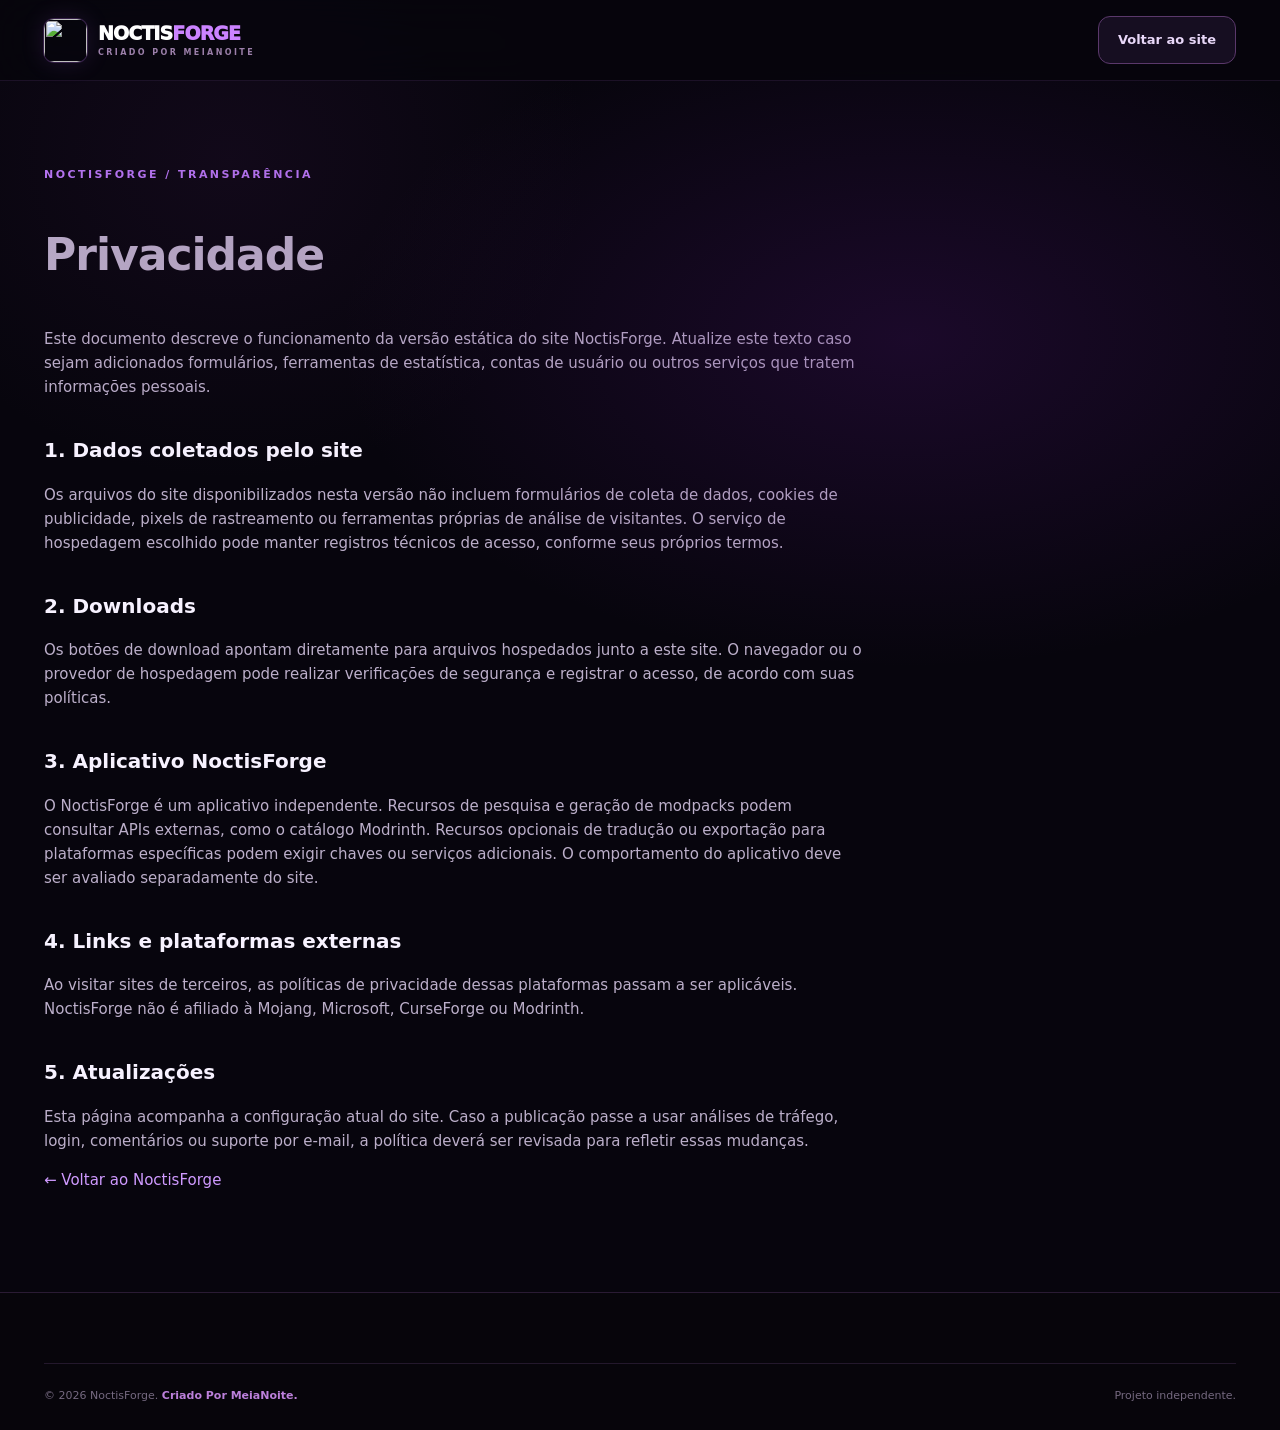
==== privacidade.html @ 1a080987 "Add files via upload" ====
<!DOCTYPE html>
<html lang="pt-BR">
<head>
  <meta charset="UTF-8">
  <meta name="viewport" content="width=device-width, initial-scale=1">
  <meta name="theme-color" content="#07050d">
  <meta name="description" content="Informações de privacidade do site NoctisForge, criado por MeiaNoite.">
  <link rel="icon" href="favicon.ico">
  <link rel="stylesheet" href="styles.css">
  <title>Privacidade | NoctisForge</title>
</head>
<body>
  <header class="site-header"><div class="container nav-inner"><a class="brand" href="index.html"><img src="assets/logo.webp" width="43" height="43" alt="" class="brand-icon"><span class="brand-name">NOCTIS<span>FORGE</span><small>CRIADO POR MEIANOITE</small></span></a><a class="btn btn-outline" href="index.html" style="min-height:40px">Voltar ao site</a></div></header>
  <main class="legal-page"><div class="container"><article>
    <div class="section-kicker">NOCTISFORGE / TRANSPARÊNCIA</div>
    <h1>Privacidade</h1>
    <p>Este documento descreve o funcionamento da versão estática do site NoctisForge. Atualize este texto caso sejam adicionados formulários, ferramentas de estatística, contas de usuário ou outros serviços que tratem informações pessoais.</p>
    <h2>1. Dados coletados pelo site</h2>
    <p>Os arquivos do site disponibilizados nesta versão não incluem formulários de coleta de dados, cookies de publicidade, pixels de rastreamento ou ferramentas próprias de análise de visitantes. O serviço de hospedagem escolhido pode manter registros técnicos de acesso, conforme seus próprios termos.</p>
    <h2>2. Downloads</h2>
    <p>Os botões de download apontam diretamente para arquivos hospedados junto a este site. O navegador ou o provedor de hospedagem pode realizar verificações de segurança e registrar o acesso, de acordo com suas políticas.</p>
    <h2>3. Aplicativo NoctisForge</h2>
    <p>O NoctisForge é um aplicativo independente. Recursos de pesquisa e geração de modpacks podem consultar APIs externas, como o catálogo Modrinth. Recursos opcionais de tradução ou exportação para plataformas específicas podem exigir chaves ou serviços adicionais. O comportamento do aplicativo deve ser avaliado separadamente do site.</p>
    <h2>4. Links e plataformas externas</h2>
    <p>Ao visitar sites de terceiros, as políticas de privacidade dessas plataformas passam a ser aplicáveis. NoctisForge não é afiliado à Mojang, Microsoft, CurseForge ou Modrinth.</p>
    <h2>5. Atualizações</h2>
    <p>Esta página acompanha a configuração atual do site. Caso a publicação passe a usar análises de tráfego, login, comentários ou suporte por e-mail, a política deverá ser revisada para refletir essas mudanças.</p>
    <p><a href="index.html">← Voltar ao NoctisForge</a></p>
  </article></div></main>
  <footer class="footer"><div class="container footer-bottom"><p>© 2026 NoctisForge. <strong>Criado Por MeiaNoite.</strong></p><p>Projeto independente.</p></div></footer>
</body>
</html>
---- styles.css ----
:root{color-scheme:dark;--bg:#07050d;--bg2:#0c0814;--card:#100c1b;--card2:#141023;--line:#2d213e;--line2:#463059;--purple:#a755fa;--purple2:#cb83ff;--lav:#e2c6ff;--white:#f7f2ff;--muted:#a99eb7;--subtle:#786b87;--grad:linear-gradient(110deg,#f4d7ff 0%,#bd73fa 50%,#9150e4 100%);--max:1192px}*{box-sizing:border-box}html{scroll-behavior:smooth;scroll-padding-top:92px}body{margin:0;background:var(--bg);font-family:Inter,ui-sans-serif,system-ui,-apple-system,"Segoe UI",Roboto,Arial,sans-serif;color:var(--white);font-size:15px;line-height:1.6;overflow-x:hidden}body::before{content:"";position:absolute;inset:0 0 auto;height:890px;pointer-events:none;background:radial-gradient(ellipse 60% 50% at 71% 38%,rgba(87,22,129,.25),transparent 74%),radial-gradient(ellipse 35% 45% at 18% 18%,rgba(90,35,111,.13),transparent 80%)}::selection{background:#a755fa99;color:white}a{color:inherit;text-decoration:none}button{font:inherit}button,a{-webkit-tap-highlight-color:transparent}button:focus-visible,a:focus-visible,summary:focus-visible{outline:2px solid var(--purple2);outline-offset:4px}.container{width:min(var(--max),calc(100% - 72px));margin:auto}.svg-sprite{position:absolute;width:0;height:0;overflow:hidden}svg{width:20px;height:20px;fill:none;stroke:currentColor;stroke-width:1.8;stroke-linecap:round;stroke-linejoin:round;flex:none}.skip-link{position:fixed;z-index:200;top:-120px;left:20px;background:var(--purple);padding:10px 15px;border-radius:9px}.skip-link:focus{top:16px}.gradient-text{background:var(--grad);-webkit-background-clip:text;background-clip:text;color:transparent}.site-header{position:sticky;top:0;z-index:80;border-bottom:1px solid rgba(138,84,174,.17);background:rgba(7,5,13,.83);backdrop-filter:blur(22px);-webkit-backdrop-filter:blur(22px)}.nav-inner{height:80px;display:flex;align-items:center;justify-content:space-between;gap:30px}.brand{display:flex;align-items:center;gap:11px;white-space:nowrap}.brand-icon{border-radius:10px;box-shadow:0 0 0 1px #784c9c5c,0 0 25px #b061e729}.brand-name{font-size:19px;font-weight:950;line-height:1;letter-spacing:-.9px;color:#fff}.brand-name>span{color:var(--purple2)}.brand-name small{display:block;font-size:8px;color:#9c80aa;letter-spacing:2.4px;margin-top:6px;font-weight:800}.nav-links{display:flex;align-items:center;gap:34px}.nav-links>a{font-size:13px;font-weight:650;color:#bdb3c7;transition:color .2s}.nav-links>a:hover{color:white}.nav-links .nav-download{display:inline-flex;align-items:center;gap:8px;color:white;background:#25132e;border:1px solid #6c3988;padding:11px 17px;border-radius:10px}.nav-download svg{width:16px;height:16px;color:#d2a0ff}.nav-download:hover{border-color:#ae68dc;background:#361b46}.mobile-menu{display:none;border:1px solid var(--line2);background:#1e1429;color:white;border-radius:9px;padding:8px;cursor:pointer}.hero{position:relative;isolation:isolate;padding:106px 0 0;overflow:hidden}.hero-glow{position:absolute;z-index:-1;pointer-events:none;filter:blur(75px);border-radius:50%}.glow-a{width:670px;height:470px;right:-190px;top:25px;background:rgba(129,38,199,.21)}.glow-b{width:400px;height:360px;left:-240px;top:40px;background:rgba(81,33,111,.14)}.hero-layout{display:grid;grid-template-columns:.9fr 1.1fr;align-items:center;gap:20px;min-height:520px}.hero-copy{position:relative;z-index:3;padding-bottom:35px}.eyebrow,.section-kicker{font-size:11px;letter-spacing:2.45px;font-weight:800;color:#bb79fa}.eyebrow{display:flex;align-items:center;gap:10px;letter-spacing:1.25px}.eyebrow-dot{width:7px;height:7px;border-radius:50%;background:#b565ff;box-shadow:0 0 15px #be62ff}.eyebrow-divider{height:1px;width:32px;background:#69457f;display:inline-block}.hero h1{font-weight:900;font-size:clamp(54px,5.7vw,85px);line-height:1.055;letter-spacing:-4px;margin:22px 0 25px;white-space:nowrap}.hero-text{color:#bab0c7;font-size:16px;max-width:478px;line-height:1.87;margin:0 0 31px}.hero-text strong{color:#eee1fd;font-weight:750}.hero-actions,.download-actions{display:flex;align-items:center;gap:12px;flex-wrap:wrap}.btn{display:inline-flex;align-items:center;justify-content:center;gap:12px;border-radius:12px;min-height:52px;padding:13px 19px;font-size:13px;font-weight:800;border:1px solid transparent;transition:transform .18s,box-shadow .18s,border-color .18s,background .18s;white-space:nowrap}.btn:hover{transform:translateY(-2px)}.btn svg{width:18px;height:18px}.btn-primary{color:#160b21;background:linear-gradient(115deg,#d89dff,#a65bfb);box-shadow:0 7px 32px #8e37d938}.btn-primary:hover{box-shadow:0 9px 40px #a64aff72}.btn-outline{background:#160e21;color:#e9d8f9;border-color:#5a386b}.btn-outline:hover{border-color:#9960b4;background:#22132e}.btn-arrow{width:14px!important;height:14px!important}.hero-footnotes{display:flex;gap:18px;flex-wrap:wrap;margin-top:21px;color:#988aa5;font-size:11px;font-weight:650}.hero-footnotes span{display:flex;align-items:center;gap:5px}.hero-footnotes svg{color:#b67ef4;width:14px;height:14px}.hero-visual{position:relative;min-width:0;isolation:isolate;perspective:1400px;padding:18px 0 58px}.orb{z-index:-1;position:absolute;border-radius:50%;filter:blur(17px);pointer-events:none}.orb-one{width:290px;height:290px;right:-25px;top:-72px;background:#5b0ba252;box-shadow:0 0 190px #700ecb68}.orb-two{width:220px;height:220px;left:10%;bottom:0;background:#9a39a426;box-shadow:0 0 130px #9a39a442}.app-window{background:#0a0710;border:1px solid #5e3d7b;box-shadow:0 16px 80px #000c,0 0 74px #8739c633;overflow:hidden;border-radius:14px;transform:perspective(1200px) rotateY(-6deg) rotateX(2deg);transform-origin:center left}.window-bar{height:39px;display:flex;align-items:center;gap:15px;padding:0 15px;background:#140e1c;border-bottom:1px solid #392447}.window-dots{display:flex;gap:5px}.window-dots i{width:8px;height:8px;background:#764f93;border-radius:50%}.window-dots i:first-child{background:#b573f6}.window-dots i:nth-child(2){background:#9e5dcc}.window-title{display:flex;gap:8px;align-items:center;font-size:11px;font-weight:750;color:#dfc7f4;white-space:nowrap;overflow:hidden;text-overflow:ellipsis}.window-title img{border-radius:4px}.window-version{margin-left:auto;font-size:10px;letter-spacing:1px;color:#a68db5}.window-screenshot{display:block;width:100%;height:auto;max-height:425px;object-fit:cover;object-position:top}.floating-tag{position:absolute;z-index:3;display:flex;align-items:center;gap:10px;background:#140c1ef5;border:1px solid #69378a;border-radius:12px;padding:11px 14px;box-shadow:0 11px 40px #0008;backdrop-filter:blur(8px)}.tag-one{bottom:4px;left:-30px}.tag-two{right:-14px;top:-18px}.floating-tag b{display:block;font-size:12px;line-height:1.2}.floating-tag small{display:block;color:#9f8caf;font-size:10px;margin-top:3px}.tag-icon{width:33px;height:33px;background:#2a1738;border-radius:9px;display:grid;place-items:center;color:#d5a0fa}.tag-icon svg{width:18px}.tag-check{width:18px!important;color:#bd7bfd;margin-left:10px}.hero-divider{display:flex;align-items:center;justify-content:space-between;gap:26px;font-size:10px;letter-spacing:2px;color:#675676;font-weight:800;padding:27px 0 22px}.hero-divider>div{height:1px;background:linear-gradient(90deg,#412851,transparent);flex:1}.section{padding:110px 0}.section-heading h2,.process-intro h2,.tech-copy h2,.faq-intro h2,.download-box h2{font-size:clamp(36px,4vw,58px);line-height:1.14;letter-spacing:-2.1px;font-weight:850;margin:17px 0 15px}.section-heading p{font-size:15px;max-width:595px;color:var(--muted);line-height:1.85}.section-heading.center{text-align:center;margin:0 auto 49px}.section-heading.center p{margin:0 auto}.features{background:linear-gradient(180deg,#07050d,#0a0710 62%,#07050d);border-top:1px solid #24152e}.feature-grid{display:grid;grid-template-columns:repeat(3,minmax(0,1fr));gap:15px}.feature-card{min-height:275px;position:relative;padding:30px 28px 23px;background:linear-gradient(150deg,#140e1b,#0e0b15 75%);border:1px solid #30203b;border-radius:17px;transition:transform .2s,border-color .2s,background .2s}.feature-card:hover{transform:translateY(-4px);border-color:#70438c;background:linear-gradient(150deg,#1e1229,#0d0a12 80%)}.feature-accent{background:radial-gradient(circle at 86% 7%,#4b167c48,transparent 42%),linear-gradient(145deg,#1c0e27,#0d0914)}.feature-icon{width:46px;height:46px;border:1px solid #633b7d;background:#2a1538;border-radius:12px;display:grid;place-items:center;color:#d194ff;margin-bottom:20px}.feature-icon svg{width:23px;height:23px}.feature-card h3{margin:0 0 10px;font-size:18px;letter-spacing:-.4px}.feature-card p{margin:0;color:#a89bb3;font-size:13px;line-height:1.75}.feature-meta{display:block;margin-top:23px;font-size:9px;font-weight:900;letter-spacing:1.6px;color:#8965a8}.honest-note{margin-top:22px;display:flex;align-items:flex-start;gap:13px;padding:16px 20px;border:1px solid #362a42;border-radius:12px;background:#110d18}.honest-note svg{color:#aa7fcb;margin-top:2px}.honest-note p{margin:0;color:#a79bb4;font-size:12px;line-height:1.7}.honest-note strong{color:#dfcbee}.process-section{padding:118px 0}.process-layout{display:grid;grid-template-columns:.92fr 1.08fr;gap:90px}.process-intro{position:relative}.process-intro p{color:var(--muted);max-width:370px;line-height:1.8}.inline-link{display:inline-flex;align-items:center;gap:9px;font-size:13px;font-weight:850;color:#d2a2ff;margin-top:21px}.inline-link svg{width:16px;height:16px;transition:transform .2s}.inline-link:hover svg{transform:translateX(4px)}.process-symbol{pointer-events:none;position:absolute;top:230px;left:20px;font-size:220px;font-weight:950;line-height:1;color:transparent;-webkit-text-stroke:1px #4b1e6659;transform:rotate(-12deg);user-select:none}.process-symbol span{position:absolute;font-size:54px;-webkit-text-stroke:0;color:#6e378d4f;top:16px;left:148px}.steps{border-top:1px solid var(--line)}.step{display:grid;grid-template-columns:45px 1fr 26px;gap:22px;padding:26px 0;border-bottom:1px solid var(--line);align-items:start}.step-num{font-size:12px;letter-spacing:1px;color:#b377db;font-weight:900;padding-top:5px}.step-main h3{font-size:19px;margin:0 0 7px;letter-spacing:-.4px}.step-main p{color:#9f91ad;margin:0;line-height:1.75;font-size:13px}.step>svg{width:23px;height:23px;color:#6f4b83;margin-top:4px}.showcase-section{background:#0c0713;border-top:1px solid #2c1a38;border-bottom:1px solid #2c1a38}.showcase-header{display:flex;justify-content:space-between;align-items:end;gap:40px;margin-bottom:34px}.showcase-header h2{margin-bottom:0}.showcase-header>p{max-width:310px;margin-bottom:5px}.showcase-grid{display:grid;grid-template-columns:1.35fr 1fr;grid-template-rows:235px 235px;gap:16px}.showcase-card{position:relative;border:1px solid #56346b;border-radius:15px;overflow:hidden;padding:0;background:#150d1e;cursor:zoom-in;text-align:left;min-height:0}.showcase-card img{width:100%;height:100%;object-fit:cover;object-position:top;transition:transform .5s,filter .4s;filter:saturate(.94)}.showcase-card:hover img{transform:scale(1.035);filter:saturate(1.1)}.showcase-big{grid-row:span 2}.showcase-overlay{display:flex;align-items:end;justify-content:space-between;position:absolute;bottom:0;left:0;right:0;padding:35px 24px 20px;background:linear-gradient(180deg,transparent,rgba(5,2,9,.98));color:white;font-size:15px;font-weight:800}.showcase-overlay small{display:block;font-weight:550;color:#b9a7ca;font-size:11px;margin-top:4px}.showcase-overlay>svg{width:20px;height:20px;color:#d1a2fa}.tech-section{padding:120px 0}.tech-panel{position:relative;display:grid;grid-template-columns:1.25fr .75fr;align-items:center;gap:30px;overflow:hidden;padding:64px;background:radial-gradient(circle at 81% 43%,#3d145a57,transparent 42%),linear-gradient(112deg,#16101f,#110b1a);border:1px solid #4a2d5d;border-radius:24px}.tech-copy h2{margin:14px 0}.tech-copy p{color:#aa9bb8;line-height:1.87;max-width:590px}.tech-points{display:grid;grid-template-columns:1fr 1fr;gap:16px 20px;margin-top:30px;max-width:540px}.tech-points>span{display:flex;gap:10px;align-items:center;font-size:12px;font-weight:700;color:#ddc8eb}.tech-points svg{color:#be79f0;width:17px;height:17px}.tech-visual{position:relative;height:315px;display:grid;place-items:center}.tech-center{height:135px;width:135px;border:1px solid #9f66dc;border-radius:30px;display:grid;place-items:center;box-shadow:0 0 75px #6b16916e,inset 0 0 40px #7e3cab21;background:#1b0e2c;transform:rotate(-8deg)}.tech-center svg{width:64px;height:64px;color:#dba1ff;transform:rotate(8deg);stroke-width:1.5}.tech-line{position:absolute;border:1px dashed #7c4aa255;border-radius:50%}.tech-line-a{width:270px;height:270px}.tech-line-b{width:350px;height:350px;opacity:.45}.tech-pill{z-index:2;position:absolute;background:#271435;border:1px solid #71418b;border-radius:9px;padding:9px 12px;font-size:11px;font-weight:750;color:#e5c4fa;box-shadow:0 6px 20px #0008}.tech-pill-one{top:12px;left:36px}.tech-pill-two{top:55px;right:-13px}.tech-pill-three{bottom:40px;left:8px}.tech-pill-four{bottom:4px;right:23px}.faq-section{background:#0a0710;border-top:1px solid #20152b}.faq-layout{display:grid;grid-template-columns:.75fr 1.25fr;gap:85px}.faq-intro p{color:var(--muted)}.faq-items{border-top:1px solid #3b2a49}.faq-items details{border-bottom:1px solid #3b2a49;padding:0 2px}.faq-items summary{cursor:pointer;display:flex;justify-content:space-between;align-items:center;gap:18px;list-style:none;font-size:15px;font-weight:750;padding:21px 5px}.faq-items summary::-webkit-details-marker{display:none}.faq-plus{width:25px;height:25px;border:1px solid #5e3973;border-radius:8px;flex:none;position:relative}.faq-plus:before,.faq-plus:after{content:"";position:absolute;background:#c28beb;left:7px;right:7px;top:11px;height:1.5px}.faq-plus:after{transform:rotate(90deg)}details[open] .faq-plus:after{transform:rotate(0deg)}details[open] summary{color:#e2b6ff}.faq-answer{max-width:660px;color:#ad9fb9;font-size:13px;line-height:1.8;padding:0 38px 23px 5px}.download-section{padding:120px 0}.download-box{text-align:center;border-radius:26px;border:1px solid #5a326f;background:radial-gradient(ellipse 60% 65% at 50% 0%,#56227a5e,transparent 70%),linear-gradient(180deg,#1b0e28,#0d0814);position:relative;overflow:hidden;padding:64px 30px 48px}.download-shine{position:absolute;top:-200px;left:calc(50% - 230px);width:460px;height:380px;background:#b55fff32;filter:blur(85px);border-radius:50%;pointer-events:none}.download-logo{display:block;position:relative;margin:0 auto 21px;border-radius:20px;box-shadow:0 5px 30px #9c46d25e;border:1px solid #9557ad}.download-box .section-kicker{position:relative}.download-box h2{position:relative;margin:16px 0 15px}.download-box>p{position:relative;margin:0 auto 26px;max-width:590px;color:#b6a9c4}.download-actions{position:relative;justify-content:center}.download-meta{position:relative;display:flex;gap:23px;flex-wrap:wrap;justify-content:center;margin-top:25px;font-size:11px;color:#aa95b9}.download-meta span:not(:last-child):after{content:"•";position:relative;left:12px;color:#6a487e}.download-box .download-disclaimer{margin-top:25px;font-size:10px;color:#8f7d9c}.footer{border-top:1px solid #2a1b34;background:#07050b;padding:70px 0 25px}.footer-top{display:grid;grid-template-columns:1fr 180px 180px;gap:40px;padding-bottom:50px}.footer-brand>p{font-size:13px;color:#918399;margin-top:23px}.footer-col{display:flex;flex-direction:column;gap:13px}.footer-col h3{margin:0 0 6px;font-size:13px}.footer-col a{font-size:12px;color:#9b8da8}.footer-col a:hover{color:#e7b8ff}.footer-bottom{display:flex;align-items:center;justify-content:space-between;gap:20px;border-top:1px solid #23182c;padding-top:23px;color:#756980;font-size:11px}.footer-bottom p{margin:0}.footer-bottom strong{color:#bc80db}.lightbox{position:fixed;inset:0;z-index:120;max-width:min(1200px,95vw);width:min(1200px,95vw);max-height:95vh;background:#0e0a14;border:1px solid #6d4587;border-radius:16px;padding:14px;color:var(--white);box-shadow:0 30px 90px #000c}.lightbox::backdrop{background:#000d;backdrop-filter:blur(7px)}.lightbox-top{display:flex;align-items:center;justify-content:space-between;gap:10px;padding:0 5px 13px}.lightbox h2{font-size:15px;margin:0}.lightbox button{color:#f2dcff;background:#20132a;border:1px solid #5a3270;padding:5px 7px;border-radius:8px;cursor:pointer}.lightbox button svg{width:17px;height:17px}.lightbox img{max-height:calc(95vh - 125px);width:100%;height:auto;object-fit:contain;display:block;border:1px solid #302039;border-radius:8px}.lightbox p{text-align:center;color:#9586a1;font-size:11px;margin:9px 0 0}.legal-page{min-height:75vh;padding:85px 0}.legal-page h1{font-size:44px;letter-spacing:-1px}.legal-page article{max-width:820px;color:#bcafca}.legal-page h2{color:var(--white);font-size:20px;margin-top:35px}.legal-page a{color:#cf9aff}.legal-page ul{padding-left:25px}@media (prefers-reduced-motion:reduce){*,*:before,*:after{scroll-behavior:auto!important;animation-duration:.001ms!important;transition-duration:.001ms!important}}@media(max-width:1100px){.nav-links{gap:20px}.hero-layout{grid-template-columns:1fr 1fr}.hero h1{font-size:clamp(48px,5.6vw,70px);letter-spacing:-3.5px}.hero-text{font-size:14px}.hero-actions{align-items:stretch}.btn{padding:12px 14px}.tag-two{right:-7px}.tag-one{left:-6px}.process-layout{gap:42px}.faq-layout{gap:45px}.tech-panel{padding:45px}}@media(max-width:850px){.container{width:min(var(--max),calc(100% - 40px))}.nav-inner{height:70px}.mobile-menu{display:grid;place-items:center}.nav-links{position:absolute;top:70px;right:0;left:0;display:none;flex-direction:column;align-items:stretch;gap:5px;padding:15px 20px 22px;background:#100b19;border-bottom:1px solid #54356d;box-shadow:0 25px 30px #0008}.nav-links.open{display:flex}.nav-links>a{padding:13px 14px}.nav-links .nav-download{justify-content:center}.hero{padding:62px 0 0}.hero-layout{grid-template-columns:1fr;gap:15px}.hero-copy{padding-bottom:20px}.hero h1{font-size:clamp(50px,8vw,79px);letter-spacing:-3px}.hero-text{max-width:630px}.hero-visual{max-width:790px;margin:0 auto;padding:30px 10px 48px}.app-window{transform:rotateY(-2deg)}.tag-two{top:8px}.feature-grid{grid-template-columns:repeat(2,minmax(0,1fr))}.process-layout,.faq-layout{grid-template-columns:1fr;gap:45px}.process-intro h2,.faq-intro h2{margin-top:10px}.process-symbol{display:none}.showcase-grid{grid-template-columns:1fr 1fr;grid-template-rows:220px 220px}.tech-panel{grid-template-columns:1fr}.tech-visual{height:260px}.footer-top{grid-template-columns:1fr 1fr}.footer-brand{grid-column:1/-1}.showcase-header{align-items:start}}@media(max-width:570px){.container{width:calc(100% - 32px)}.brand-name{font-size:17px}.brand-name small{font-size:7px}.brand-icon{width:39px;height:39px}.hero{padding:55px 0 0}.hero h1{font-size:clamp(44px,12vw,64px);letter-spacing:-2.7px;white-space:normal}.eyebrow{font-size:9px;letter-spacing:1.2px}.hero-footnotes{gap:10px}.hero-actions,.download-actions{flex-direction:column;align-items:stretch}.btn{width:100%;white-space:normal;text-align:center}.hero-visual{padding:28px 0 60px}.window-bar{height:31px;padding:0 8px}.window-title{font-size:9px}.window-screenshot{max-height:330px}.floating-tag{padding:8px;max-width:65%}.tag-two{right:-7px;top:9px}.tag-one{bottom:5px;left:2px}.tag-icon{width:27px;height:27px}.tag-icon svg{width:15px}.floating-tag b{font-size:10px}.floating-tag small{font-size:8px}.tag-check{display:none}.hero-divider{font-size:8px;letter-spacing:1px;padding-top:0}.section{padding:77px 0}.section-heading h2,.process-intro h2,.tech-copy h2,.faq-intro h2,.download-box h2{font-size:37px;letter-spacing:-1.5px}.section-heading.center{margin-bottom:29px}.feature-grid{grid-template-columns:1fr;gap:12px}.feature-card{min-height:unset;padding:25px}.feature-meta{margin-top:16px}.step{grid-template-columns:35px 1fr;gap:13px}.step>svg{display:none}.step-main h3{font-size:17px}.showcase-header{display:block}.showcase-grid{display:block}.showcase-card{display:block;width:100%;height:235px;margin-bottom:13px}.showcase-card.showcase-big{height:255px}.tech-panel{padding:30px 23px}.tech-points{grid-template-columns:1fr 1fr;gap:13px}.tech-visual{height:245px;transform:scale(.85);margin:-15px -15px}.faq-items summary{font-size:13px}.download-box{padding:40px 19px}.download-logo{width:65px;height:65px}.download-meta{gap:9px 18px}.download-meta span:not(:last-child):after{display:none}.footer{padding-top:50px}.footer-top{gap:25px}.footer-bottom{display:block}.footer-bottom p+p{margin-top:10px}}
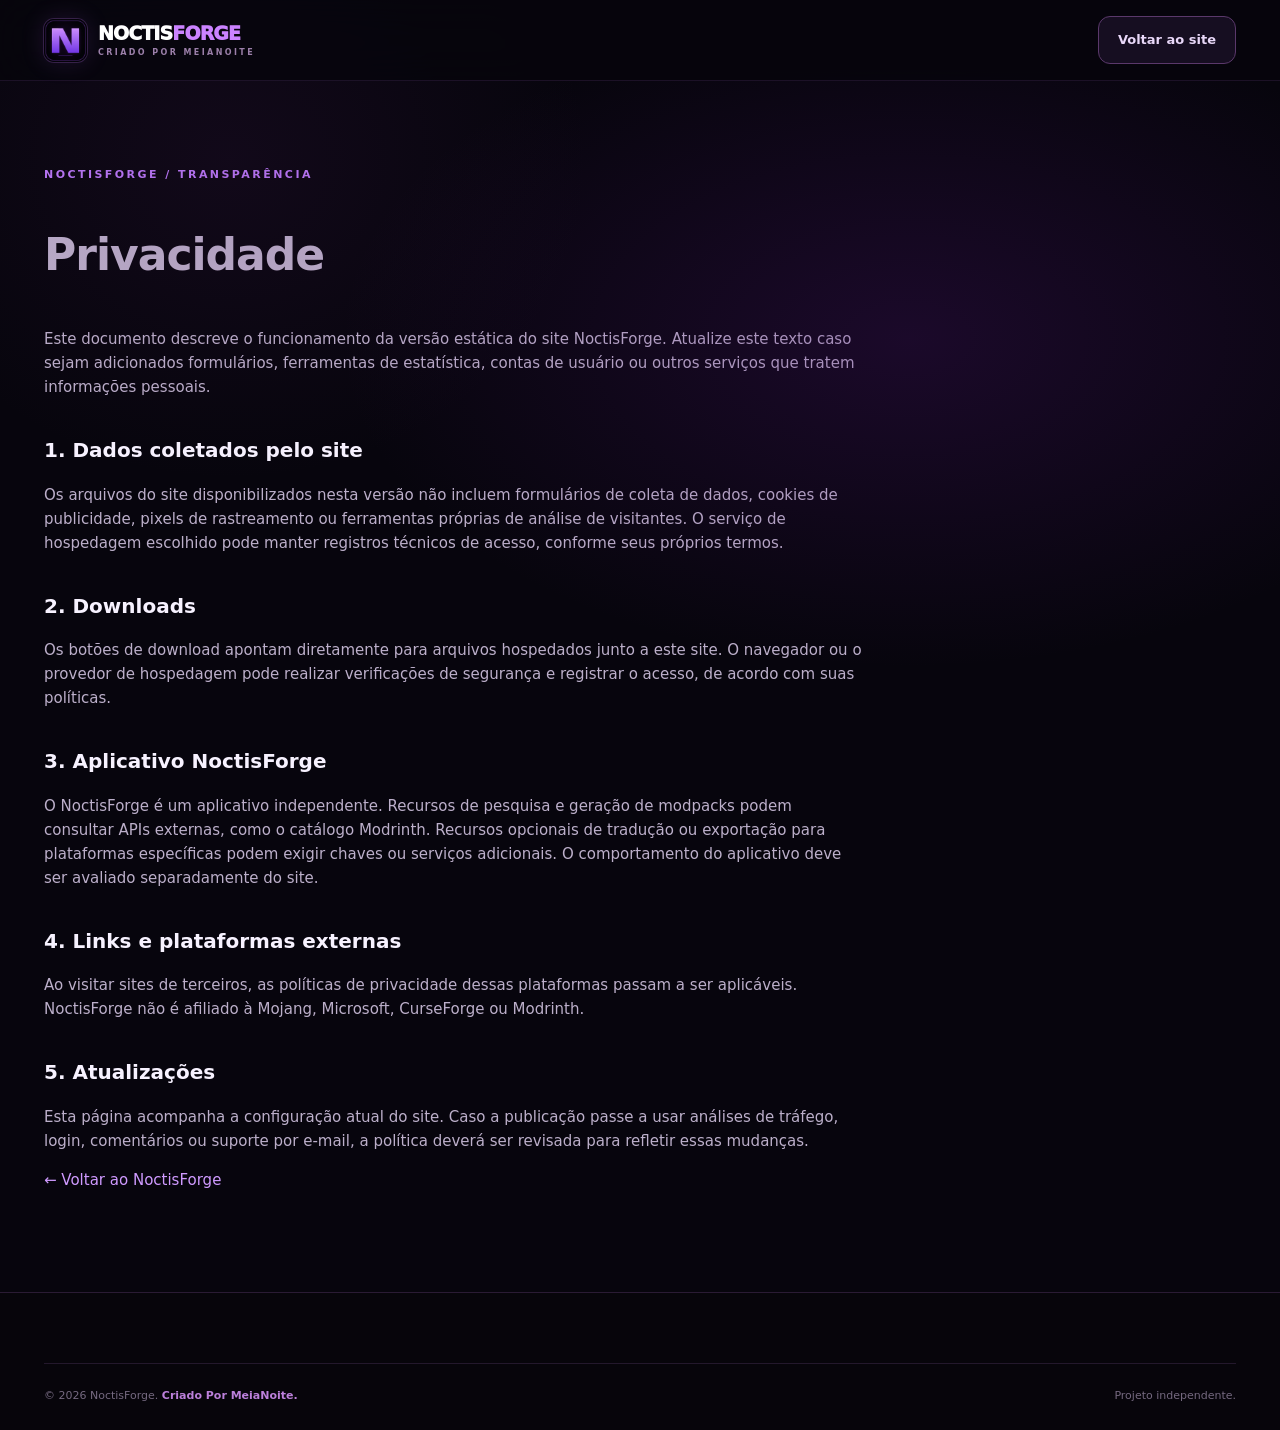
==== commit 0acae747: "Add files via upload" ====
--- a/privacidade.html
+++ b/privacidade.html
@@ -10,7 +10,7 @@
   <title>Privacidade | NoctisForge</title>
 </head>
 <body>
-  <header class="site-header"><div class="container nav-inner"><a class="brand" href="index.html"><img src="assets/logo.webp" width="43" height="43" alt="" class="brand-icon"><span class="brand-name">NOCTIS<span>FORGE</span><small>CRIADO POR MEIANOITE</small></span></a><a class="btn btn-outline" href="index.html" style="min-height:40px">Voltar ao site</a></div></header>
+  <header class="site-header"><div class="container nav-inner"><a class="brand" href="index.html"><img src="[data-uri]" width="43" height="43" alt="" class="brand-icon"><span class="brand-name">NOCTIS<span>FORGE</span><small>CRIADO POR MEIANOITE</small></span></a><a class="btn btn-outline" href="index.html" style="min-height:40px">Voltar ao site</a></div></header>
   <main class="legal-page"><div class="container"><article>
     <div class="section-kicker">NOCTISFORGE / TRANSPARÊNCIA</div>
     <h1>Privacidade</h1>
